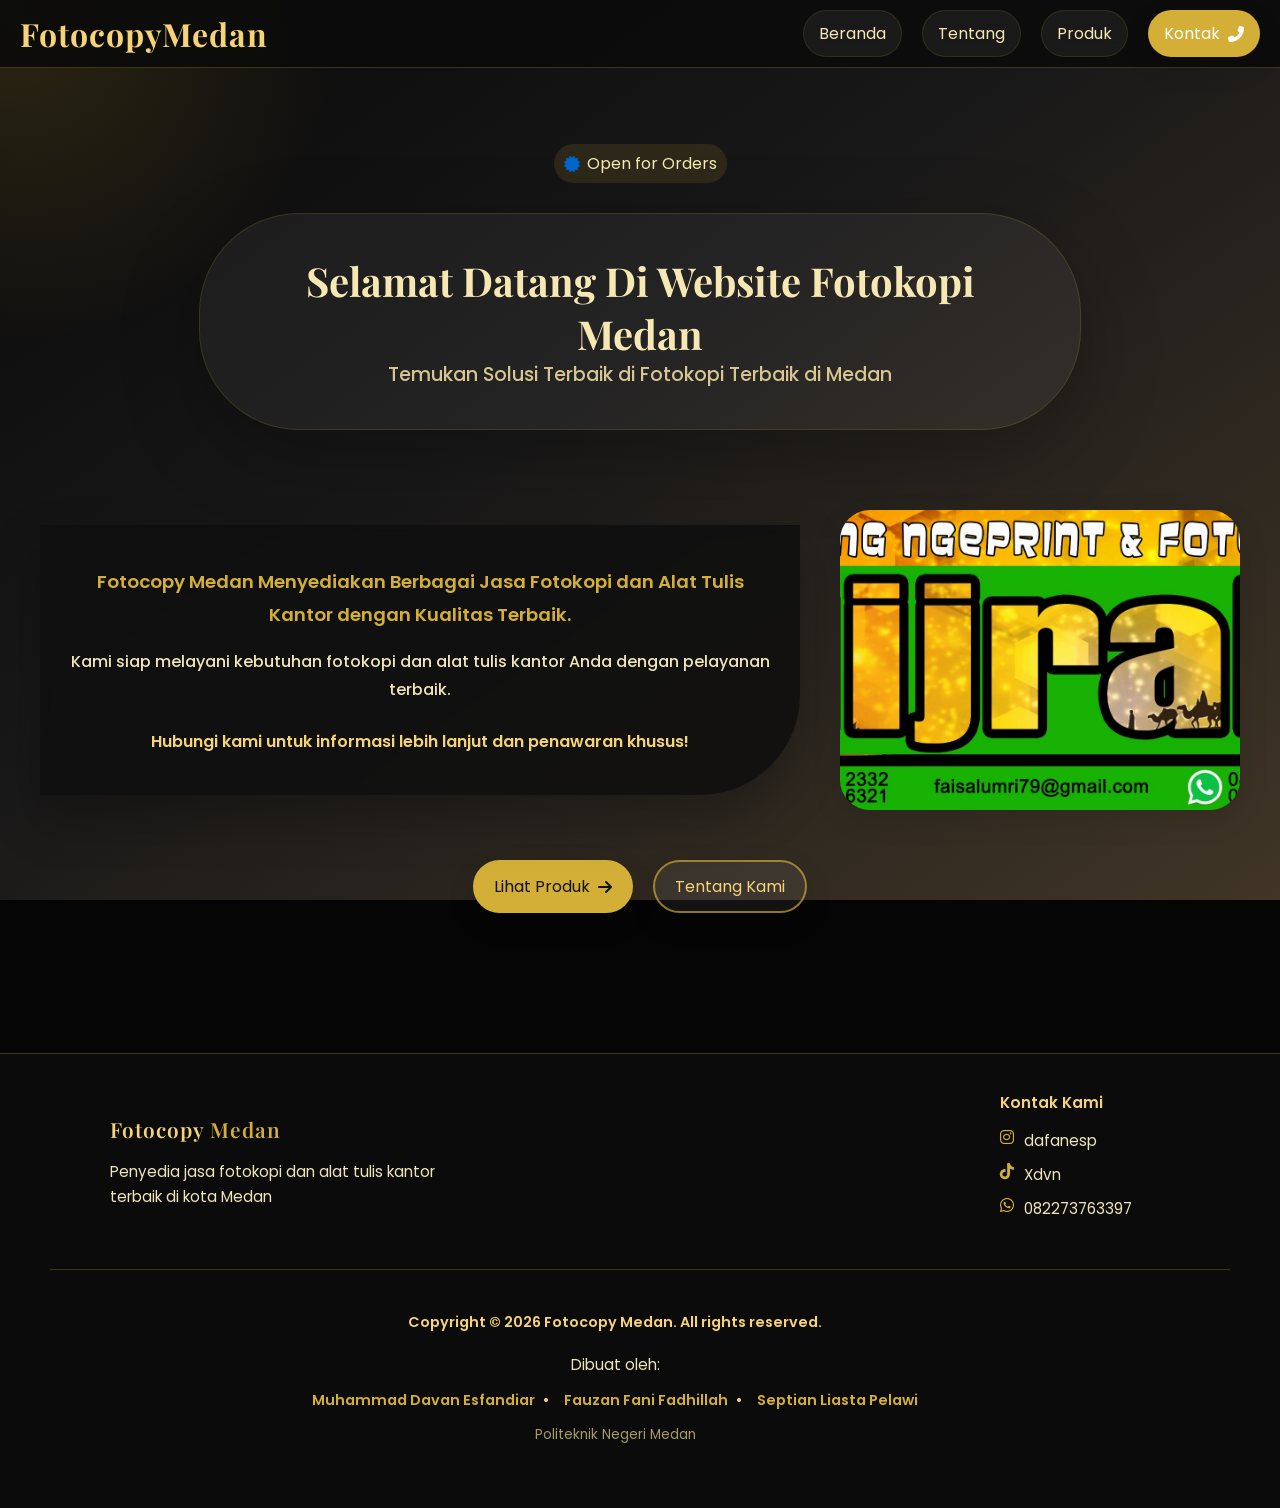
==== index.html @ 3dd09e7f "first commit" ====
<!DOCTYPE html>
<html lang="en">
<head>
    <meta charset="UTF-8">
    <meta name="viewport" content="width=device-width, initial-scale=1.0">
    <title>FotocopyMedan</title>
    <link rel="preconnect" href="https://fonts.googleapis.com">
    <link rel="preconnect" href="https://fonts.gstatic.com" crossorigin>
    <link href="https://fonts.googleapis.com/css2?family=Poppins:wght@600;700&family=Playfair+Display:wght@700&display=swap" rel="stylesheet">
    <link rel="stylesheet" href="https://cdnjs.cloudflare.com/ajax/libs/font-awesome/6.4.0/css/all.min.css"/>
    <link rel="stylesheet" href="style.css">
</head>
<body>
    <header>
        <a class="logo" href="#beranda">Fotocopy<span color="black">Medan</span></a>
        <div class="nav">  
            <a class="nav" href="#beranda" data-section="beranda">Beranda</a>
            <a class="nav" href="about.html" data-section="tentang">Tentang</a>
            <a class="nav" href="#produk" data-section="produk">Produk</a>
            <a class="kontak" href="#kontak" data-section="kontak">Kontak <i class="fa-solid fa-phone-flip"></i></a>
        </div>
        <div class="hamburger" onclick="toggleMenu()"><i class="fa-solid fa-bars"></i></div>
    </header>
            <section class="home" id="beranda"> 
                <div class="hero-tag">
                <p><i style="color:#0066cc; align-items: center; padding-right:7px;" class="fa-solid fa-certificate"></i> Open for Orders</p>
                </div>
                <div class="hero">
                    <span>Selamat Datang Di Website Fotokopi Medan</span>
                    <span>Temukan Solusi Terbaik di Fotokopi Terbaik di Medan</span>
                </div>
                <div class="info">
                    <div class="deskripsi">
                        <span>Fotocopy Medan Menyediakan Berbagai Jasa Fotokopi dan Alat Tulis Kantor dengan Kualitas Terbaik.</span>
                        <span>Kami siap melayani kebutuhan fotokopi dan alat tulis kantor Anda dengan pelayanan terbaik.</span>
                        <p>Hubungi kami untuk informasi lebih lanjut dan penawaran khusus!</p>
                    </div>
                    <img class="foto-profil" src="./profil.jpeg" alt="Foto Profil">
                </div>
                <div class="portal">
                    <a class="produk" href="#produk" data-section="produk">Lihat Produk<i class="fa-solid fa-arrow-right"></i></a>
                    <a class="tentang" href="about.html" data-section="tentang">Tentang Kami</a>
                </div>
            </section>
    <footer class="footer">
        <div class="footer-container">
            <div class="footer-left">
                <p class="logo">Fotocopy<span>Medan</span></p>
                <p class="footer-deskripsi">Penyedia jasa fotokopi dan alat tulis kantor terbaik di kota Medan</p>
            </div>
            <div class="footer-right">
                <p>Kontak Kami</p>
                <a href="https://www.instagram.com/dafanesp?igsh=MWNhOWI5ZTB6ZzFpeA==" target="_blank"><i class="fa-brands fa-instagram"></i>dafanesp</a><br>
                <a href="https://www.tiktok.com/@xdvn_20?_r=1&_t=ZS-9614tGWouvt" target="_blank"><i class="fa-brands fa-tiktok"></i>Xdvn</a><br>
                <a href="https://wa.me/6282273763397" target="_blank"><i class="fa-brands fa-whatsapp"></i>082273763397</a>
            </div>
        </div>
        <div class="footer-bottom">
            <p class="copyright">Copyright &copy; 2026 Fotocopy Medan. All rights reserved.</p>
            <p>Dibuat oleh:</p>
            <div class="footer-credits">
                <span>Muhammad Davan Esfandiar</span>
                <span>Fauzan Fani Fadhillah</span>
                <span>Septian Liasta Pelawi</span>
            </div>
            <p>Politeknik Negeri Medan</p>
        </div>
    </footer>
</body>
    <script>
    function toggleMenu() {
        document.getElementById("menu").classList.toggle("active");
    }
    </script>
</html>
---- style.css ----
html{
            scroll-behavior: smooth;
        }
        header{
            margin: 0px;
            padding: 10px 20px;
            background: rgba(12, 12, 12, 0.95);
            border-bottom: 1px solid rgba(212, 175, 55, 0.25);
            text-decoration: none;
            justify-content: space-between;
            display: flex;
            align-items: center;
            position: sticky;
            top: 0;
            z-index: 999;
            flex-wrap: wrap;
            gap:10px;
            width: 100%;
            max-width:1400px;
            box-sizing: border-box;
        }
        .logo{
            display: inline-block;
            color: #f6d377;
            text-decoration: none;
            font-size: 2rem;
            white-space: nowrap;
            font-family: 'Playfair Display', serif;
            font-weight: 700;
            letter-spacing: 1px;
        }
        .logo span{
            color: d4af37#;
        }
        .nav{
            display: flex;
            gap: 20px;
            align-items: center;    
        }
        @media (max-width: 768px) {
        .nav a {
                display: none;
                /* sembunyiin menu */
                flex-direction: column;
                position: absolute;
                top: 60px;
                right: 20px;
                background: #111;
                padding: 15px;
                border-radius: 10px;
            }
        
            .nav {
                display: none;
                /* muncul saat diklik */
            }
        
            .hamburger {
                display:block;
                /* tampil di HP */
            }
        }
        .nav a{
            background-color: rgba(255, 255, 255, 0.06);
            color: #f6e7b3;
            backdrop-filter: blur(10px);
            text-decoration: none;
            padding: 10px 15px;
            border: 1px solid rgba(212, 175, 55, 0.14);
            border-radius: 40px;
            display: flex;
        }
        .nav a:hover{
            opacity: 0.8;
            border-radius: 50px;
            background: rgba(212, 175, 55, 0.18);
            box-shadow: 0 10px 30px rgba(0, 0, 0, 0.1);
            transition: 0.5s;
        }
        .nav a.kontak {
            background: #d4af37;
            box-shadow: 0 10px 30px rgba(0, 0, 0, 0.1);
            border-radius: 50px;
            color:white;
            display: inline-flex;
            align-items: center;
            gap: 8px;
        }
        .nav a.kontak:hover {
            background: #e1c864;
            box-shadow: 2px 2px 10px #caca2d57;
            transition: 0.5s;
            transform: scale(1.03) translateY(-2px);
        }
        .hamburger {
            display: none;
            font-size: 24px;
            cursor: pointer;
        }
        body{
            margin: 0;
            padding: 0;
            background: no-repeat center center fixed;
            background-size: cover;
            background-color: #050505;
            background-image:
                radial-gradient(circle at top left, rgba(212, 175, 55, 0.18), transparent 22%),
                linear-gradient(145deg, #090909 0%, #1a1919 45%, #403526 100%);
            min-height: 100vh;
            font-family: 'Poppins', sans-serif;
        }
        .home{
            width: 100%;
            max-width: 1400px;
            margin: 0 auto;
            padding: 60px 40px;
            margin-top: -50px;
            min-height: calc(100vh - 80px);
            box-sizing: border-box;
        }
        .hero-tag {
            align-items: center;
            justify-content: center;
            text-align: center;
        }
        .hero-tag p{
            align-items: center;
            display:inline-flex;
            transform: translateY(50px);
            border-radius: 50px;
            padding: 7px 10px;
            background-color: rgba(212, 175, 55, 0.12);
            justify-content: center;
            text-align: center;
            margin-bottom: 20px;
            color: #f6e7b3;
        }
        .hero{
            padding: 40px;
            display: flex;
            flex-direction: column;
            align-items: center;
            justify-content: center;
            text-align: center; 
            background: rgba(12, 12, 12, 0.92);
            border-radius: 50px;
            box-shadow: 0 25px 80px rgba(0, 0, 0, 0.25);
            max-width: 800px;
            background-repeat: no-repeat;
            margin: 0 auto;
            width: 80%;
            margin-top: 60px;
            background: rgba(255, 255, 255, 0.05);
            border: 1px solid rgba(212, 175, 55, 0.16);
            border-radius: 100px;
        }
        .hero span:first-child{
            font-size: 2.5rem;
            font-weight: 700;
            color: #f6e7b3;
            font-family: 'Playfair Display', serif;
        }
        .hero span:last-child{
            font-size: 1.2rem;
            color: #d7c592;
            font-weight: 500;
        }
        .info{
            display: flex;
            align-items: center;
            justify-content: space-between;
            gap: 40px;
            margin-top: 80px;
            max-width: 1200px;
            margin-left: auto;
            margin-right: auto;
        }
        .deskripsi{
            flex: 1;
            margin-top: 0;
            margin-left: 0;
            margin-right: 0;
            padding: 40px 30px;
            color: #f1e7c8;
            max-width: 700px;
            background: rgba(15, 15, 15, 0.88);
            border-radius: 0 0 100px 0 / 0 0 100px 0;
            text-align: center;
            backdrop-filter: blur(5px);
            box-shadow: 0 24px 50px rgba(0, 0, 0, 0.25);
            display: flex;
            flex-direction: column;
            gap: 16px;
        }
        .deskripsi span{
            line-height: 1.8;
            font-size: 1rem;
            font-weight: 500;
            color: #f0e4b8;
        }
        .deskripsi span:first-child{
            font-size: 1.15rem;
            font-weight: 600;
            color: #d4af37;
        }
        .deskripsi p{
            margin: 0;
            font-size: 1rem;
            font-weight: 600;
            color: #f6d377;
            padding-top: 8px;
            line-height: 1.6;
        }
        .foto-profil{
            width: 400px;
            height: 300px;
            object-fit: cover;
            border-radius: 30px;
            box-shadow: 0 10px 30px rgba(0, 0, 0, 0.1);
            flex-shrink: 0;
        }
        .portal{
            display: flex;
            justify-content: center;
            gap: 20px;
            margin-top: 50px;
        }
        .portal a{
            display: inline-block;
            text-decoration: none;
            border-radius: 50px;
            color:#f6d377;
            background: rgba(255, 255, 255, 0.06);
            box-shadow: 0 10px 30px rgba(0, 0, 0, 0.1);
            padding: 12px 20px;
            border: 1px solid rgba(212, 175, 55, 0.18);
        }
        .portal a.tentang {
            border: 2px solid rgba(212, 175, 55, 0.65);
            display: inline-flex;
        }
        .portal a.tentang:hover{
            transition: 0.5s;
            box-shadow: 0  5px 15px rgba(212, 175, 55, 0.65);
            transform: scale(1.03) translateY(-2px);
        }
        .portal a.produk {
            background: #d4af37;
            display: inline-flex;
            align-items: center;
            color:#111;
            gap: 8px;
        }
        .portal a.produk:hover{
            background: #e1c864;
            box-shadow: 0  5px 15px #ffd75fc4;
            transition: 0.5s;
            transform: scale(1.03) translateY(-2px);
        }
        .about{
            margin: auto auto auto 20px;
            align-items: center;
            justify-content: center;    
            display:flex;
            flex-direction: column; 
        }
        .about-tittle{
            color: #c5ba58;
            padding: 30px;
            transform:translateY(20px);
            text-transform: uppercase;
            letter-spacing: 5px;
            font-family: 'Playfair Display', serif; 
            gap:5px;
            display: inline-flex;
            font-size: 1.25rem;
        }
        .about-deskripsi{
            max-width: 1200px;
            background: rgba(22, 21, 21, 0.76);
            border-radius: 50px;
            padding: 30px;
            color: #f1e7c8;
            text-align: center;
            box-shadow: 0 2px 35px #7a713eaf;
            margin-top: 20px;
        }
        .footer{
            margin-top: 80px;
            padding: 60px 50px;
            color: #f1e7c8;
            background: rgba(12, 12, 12, 0.95);
            border-top: 1px solid rgba(212, 175, 55, 0.25);
        }
        .footer-container{
            display: flex;
            align-items: center;
            gap: 40px;
            transform: translateX(60px);
            max-width: 1200px;
            margin: 0 auto;

        }
        .footer-left{
            max-width:350px;
            line-height:1.5;
        }
        .footer .logo{
            margin: 0;
            font-size: 1.3rem;
            font-weight: 600;
            color: #f6d377;
            margin-bottom: 15px;
            display: flex;
            align-items: center;
            gap: 5px;
        }
        .footer .logo span {
            color: #d4af37;
        }
        .footer-deskripsi{
            font-size: 0.95rem;
            color: #f0e4b8;
            line-height: 1.6;
            margin: 0;
        }
        .footer-right{
            margin-top: -70px;
            transform: translateY(25px)translateX(500px);
            font-size: 0.95rem;
        }   
        .footer-right p {
            color: #f6d377;
            font-weight: 600;
            margin-bottom: 12px;
            font-size: 0.95rem;
        }
        .footer-right a{
            text-decoration:none;
            gap: 10px;
            display: inline-flex;
            color: #f0e4b8;
            font-size: 0.95rem;
            margin-bottom: 8px;
        }
        .footer-right a:hover {
            color: #d4af37;
            transition: 0.3s ease;
        }
        .footer-right i {
            color: #d4af37;
            font-size: 1rem;
        }
        .footer-bottom{
            border-top: 1px solid rgba(212, 175, 55, 0.25);
            margin-top: 60px;
            padding-top: 40px;
            text-align: center;
            color: #d7c592;
            max-width: 1200px;
            margin-left: auto;
            margin-right: auto;
            padding-right: 50px;
        }
        
        .footer-bottom p {
            margin: 0;
            font-size: 0.95rem;
            line-height: 1.8;
            color: #f0e4b8;
        }
        
        .footer-bottom p:first-child {
            font-weight: 600;
            color: #f6d377;
            margin-bottom: 15px;
            font-size: 0.9rem;
        }
        
        .footer-credits {
            display: flex;
            flex-wrap: wrap;
            justify-content: center;
            gap: 0;
            margin: 12px 0;
            font-size: 0.9rem;
        }
        
        .footer-credits span {
            color: #d4af37;
            font-weight: 600;
            padding: 0 5px;
        }
        
        .footer-credits span:not(:last-child)::after {
            content: " • ";
            color: #f6d377;
            margin: 0 5px;
        }
        
        .footer-bottom p:last-child {
            font-size: 0.85rem;
            color: #a89968;
            margin-top: 12px;
        }
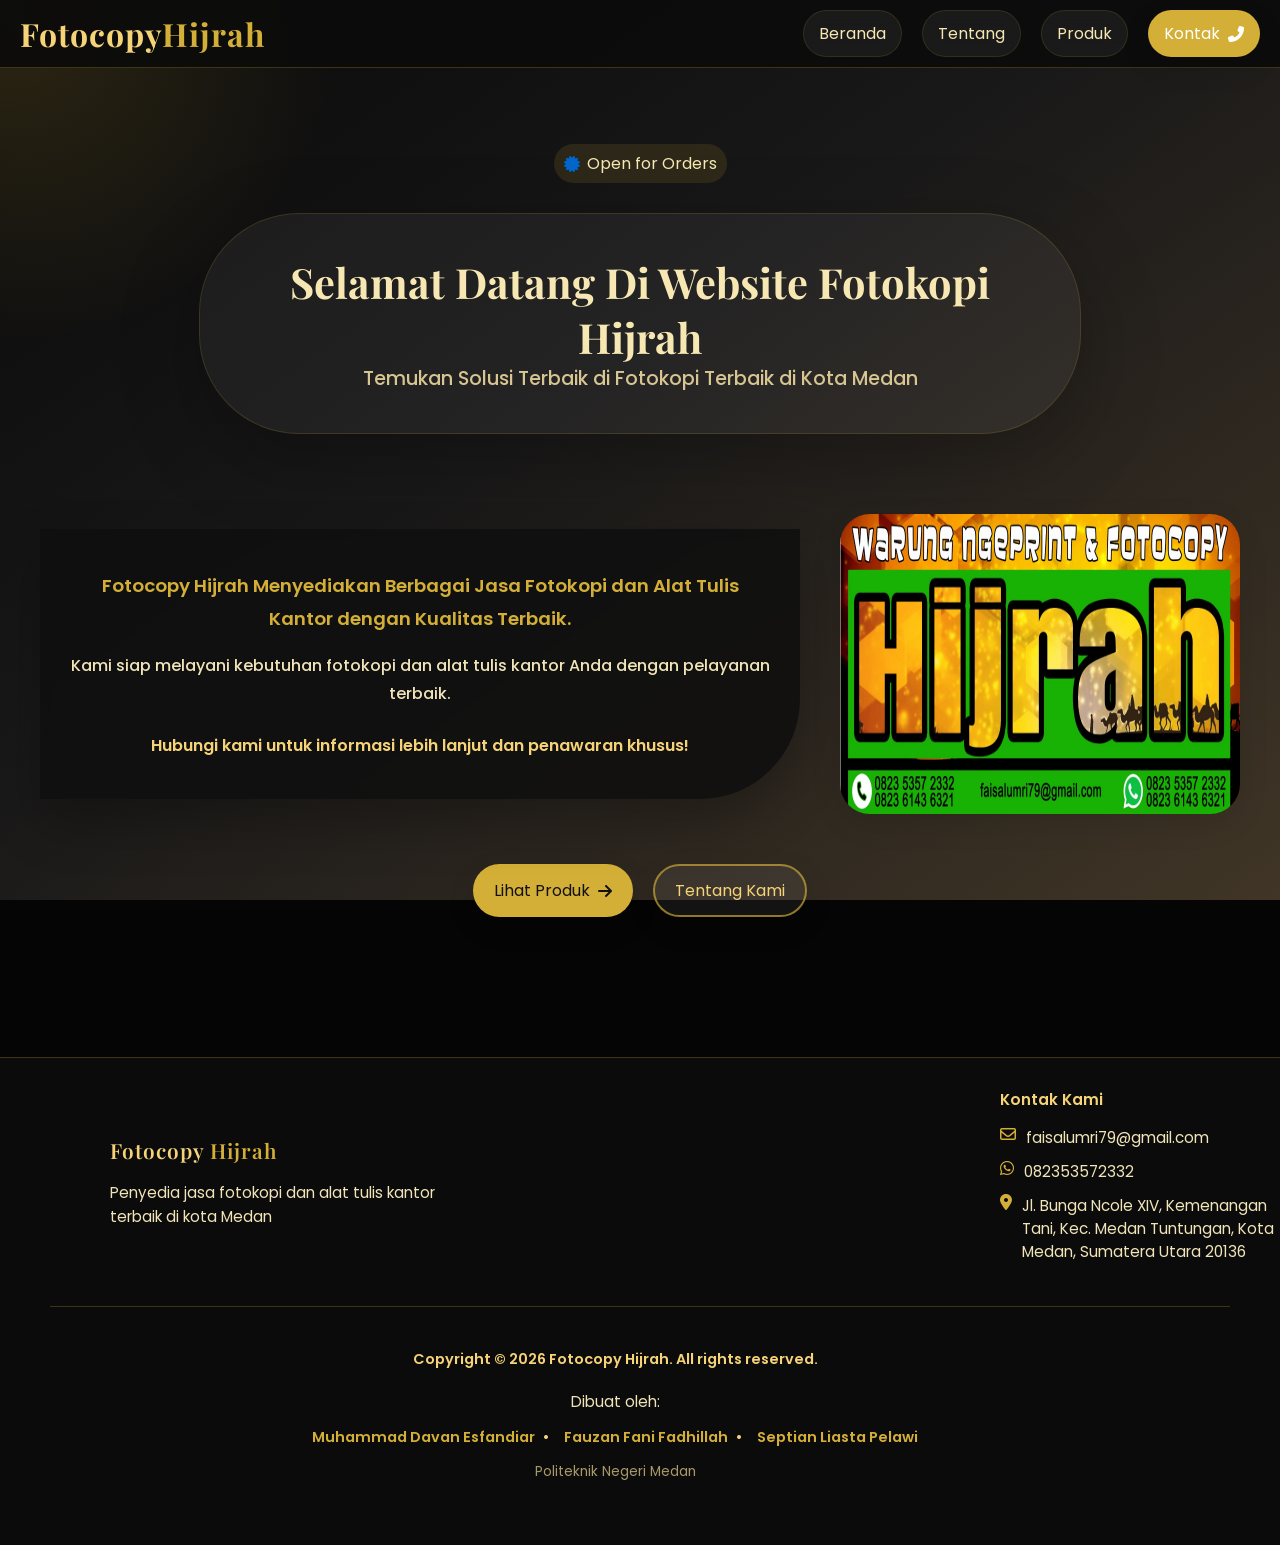
==== commit 98033168: "Menambahkan Halaman Produk" ====
--- a/index.html
+++ b/index.html
@@ -3,21 +3,21 @@
 <head>
     <meta charset="UTF-8">
     <meta name="viewport" content="width=device-width, initial-scale=1.0">
-    <title>FotocopyMedan</title>
+    <title>FotocopyHijrah</title>
     <link rel="preconnect" href="https://fonts.googleapis.com">
-    <link rel="preconnect" href="https://fonts.gstatic.com" crossorigin>
+    <link rel="preconnect" href="https://fonts.gstatic.com">
     <link href="https://fonts.googleapis.com/css2?family=Poppins:wght@600;700&family=Playfair+Display:wght@700&display=swap" rel="stylesheet">
     <link rel="stylesheet" href="https://cdnjs.cloudflare.com/ajax/libs/font-awesome/6.4.0/css/all.min.css"/>
     <link rel="stylesheet" href="style.css">
 </head>
 <body>
     <header>
-        <a class="logo" href="#beranda">Fotocopy<span color="black">Medan</span></a>
+        <a class="logo" href="#beranda">Fotocopy<span color="black">Hijrah</span></a>
         <div class="nav">  
-            <a class="nav" href="#beranda" data-section="beranda">Beranda</a>
+            <a class="nav" href="index.html" data-section="beranda">Beranda</a>
             <a class="nav" href="about.html" data-section="tentang">Tentang</a>
-            <a class="nav" href="#produk" data-section="produk">Produk</a>
-            <a class="kontak" href="#kontak" data-section="kontak">Kontak <i class="fa-solid fa-phone-flip"></i></a>
+            <a class="nav" href="produk.html" data-section="produk">Produk</a>
+            <a class="kontak" href="kontak.html" data-section="kontak">Kontak <i class="fa-solid fa-phone-flip"></i></a>
         </div>
         <div class="hamburger" onclick="toggleMenu()"><i class="fa-solid fa-bars"></i></div>
     </header>
@@ -26,12 +26,12 @@
                 <p><i style="color:#0066cc; align-items: center; padding-right:7px;" class="fa-solid fa-certificate"></i> Open for Orders</p>
                 </div>
                 <div class="hero">
-                    <span>Selamat Datang Di Website Fotokopi Medan</span>
-                    <span>Temukan Solusi Terbaik di Fotokopi Terbaik di Medan</span>
+                    <span>Selamat Datang Di Website Fotokopi Hijrah</span>
+                    <span>Temukan Solusi Terbaik di Fotokopi Terbaik di Kota Medan</span>
                 </div>
                 <div class="info">
                     <div class="deskripsi">
-                        <span>Fotocopy Medan Menyediakan Berbagai Jasa Fotokopi dan Alat Tulis Kantor dengan Kualitas Terbaik.</span>
+                        <span>Fotocopy Hijrah Menyediakan Berbagai Jasa Fotokopi dan Alat Tulis Kantor dengan Kualitas Terbaik.</span>
                         <span>Kami siap melayani kebutuhan fotokopi dan alat tulis kantor Anda dengan pelayanan terbaik.</span>
                         <p>Hubungi kami untuk informasi lebih lanjut dan penawaran khusus!</p>
                     </div>
@@ -45,18 +45,19 @@
     <footer class="footer">
         <div class="footer-container">
             <div class="footer-left">
-                <p class="logo">Fotocopy<span>Medan</span></p>
+                <p class="logo">Fotocopy<span>Hijrah</span></p>
                 <p class="footer-deskripsi">Penyedia jasa fotokopi dan alat tulis kantor terbaik di kota Medan</p>
             </div>
             <div class="footer-right">
                 <p>Kontak Kami</p>
-                <a href="https://www.instagram.com/dafanesp?igsh=MWNhOWI5ZTB6ZzFpeA==" target="_blank"><i class="fa-brands fa-instagram"></i>dafanesp</a><br>
-                <a href="https://www.tiktok.com/@xdvn_20?_r=1&_t=ZS-9614tGWouvt" target="_blank"><i class="fa-brands fa-tiktok"></i>Xdvn</a><br>
-                <a href="https://wa.me/6282273763397" target="_blank"><i class="fa-brands fa-whatsapp"></i>082273763397</a>
+                <a href="mailto:faisalumri79@gmail.com" target="_blank"><i class="fa-regular fa-envelope"></i>faisalumri79@gmail.com</a><br>
+                <a href="https://wa.me/082353572332" target="_blank"><i class="fa-brands fa-whatsapp"></i>082353572332</a><br>
+                <a href="https://maps.app.goo.gl/y3FU4MJerzSXBc4N8" target="_blank"><i class="fa-solid fa-location-dot"></i>
+                    Jl. Bunga Ncole XIV, Kemenangan<br>Tani, Kec. Medan Tuntungan, Kota<br>  Medan, Sumatera Utara 20136</a>
             </div>
         </div>
         <div class="footer-bottom">
-            <p class="copyright">Copyright &copy; 2026 Fotocopy Medan. All rights reserved.</p>
+            <p class="copyright">Copyright &copy; 2026 Fotocopy Hijrah. All rights reserved.</p>
             <p>Dibuat oleh:</p>
             <div class="footer-credits">
                 <span>Muhammad Davan Esfandiar</span>
--- a/style.css
+++ b/style.css
@@ -30,35 +30,12 @@
             letter-spacing: 1px;
         }
         .logo span{
-            color: d4af37#;
+            color: #d4af37;
         }
         .nav{
             display: flex;
             gap: 20px;
             align-items: center;    
-        }
-        @media (max-width: 768px) {
-        .nav a {
-                display: none;
-                /* sembunyiin menu */
-                flex-direction: column;
-                position: absolute;
-                top: 60px;
-                right: 20px;
-                background: #111;
-                padding: 15px;
-                border-radius: 10px;
-            }
-        
-            .nav {
-                display: none;
-                /* muncul saat diklik */
-            }
-        
-            .hamburger {
-                display:block;
-                /* tampil di HP */
-            }
         }
         .nav a{
             background-color: rgba(255, 255, 255, 0.06);
@@ -155,7 +132,7 @@
             border-radius: 100px;
         }
         .hero span:first-child{
-            font-size: 2.5rem;
+            font-size: 2.6rem;
             font-weight: 700;
             color: #f6e7b3;
             font-family: 'Playfair Display', serif;
@@ -166,7 +143,7 @@
             font-weight: 500;
         }
         .info{
-            display: flex;
+            display:flex;
             align-items: center;
             justify-content: space-between;
             gap: 40px;
@@ -218,6 +195,7 @@
             border-radius: 30px;
             box-shadow: 0 10px 30px rgba(0, 0, 0, 0.1);
             flex-shrink: 0;
+            object-fit: fill;
         }
         .portal{
             display: flex;
@@ -238,6 +216,7 @@
         .portal a.tentang {
             border: 2px solid rgba(212, 175, 55, 0.65);
             display: inline-flex;
+            align-items: center;
         }
         .portal a.tentang:hover{
             transition: 0.5s;
@@ -250,6 +229,7 @@
             align-items: center;
             color:#111;
             gap: 8px;
+            margin: 0;
         }
         .portal a.produk:hover{
             background: #e1c864;
@@ -298,8 +278,7 @@
             gap: 40px;
             transform: translateX(60px);
             max-width: 1200px;
-            margin: 0 auto;
-
+            margin: 0 auto; 
         }
         .footer-left{
             max-width:350px;
@@ -342,6 +321,8 @@
             color: #f0e4b8;
             font-size: 0.95rem;
             margin-bottom: 8px;
+            word-break:break-all;
+            overflow-wrap: break-word;
         }
         .footer-right a:hover {
             color: #d4af37;
@@ -402,4 +383,467 @@
             font-size: 0.85rem;
             color: #a89968;
             margin-top: 12px;
+        }
+
+        .produk{
+            margin: 0 auto;
+            padding: 20px 40px;
+            padding-bottom:20px;
+            max-width: 1400px;
+            box-sizing: border-box;
+        }
+
+        .produk-tittle{
+            display:flex;
+            gap: 10px;
+            color: #c5ba58; 
+            font-size: 1.5rem;
+            transform: translateY(10px);
+            justify-content: center;
+        }
+
+        .second-tittle{
+            display: flex;
+            gap:5px;
+            color:#f6e7b3;
+            font-size: 1.3rem;
+            padding-left:24px;
+            transform: translateY(10px);
+        }
+
+        .produk-container{
+            display: grid;
+            grid-template-columns: repeat(auto-fit,minmax(250px,max-content));
+            gap: 60px;
+            padding: 20px;
+            padding-bottom: 50px;
+        }
+
+        .card{
+            border-radius: 15px;
+            background: rgba(15, 15, 15, 0.88);
+            box-shadow: 0 4px 10px rgba(0, 0, 0, 0.1);
+            border: 1px solid rgba(212, 175, 55, 0.16);
+        }
+
+        .card img{
+            width:15.5rem;
+            display:block;
+            border-radius: 15px 15px 0 0;
+            border-color: rgba(212, 175, 55, 0.16);
+            background: white;
+            box-sizing: border-box;
+        }
+
+        .card-body{
+            padding: 18px 0 18px 18px;    
+        }
+
+        .card-body p{
+            color: #f6e7b3;
+            margin: 5px 0;
+        }
+
+        .card-body p:first-child{
+            font-weight: 600;
+            color: #d4af37;
+        }
+
+        .form-box{
+            flex: none;
+            height: 50%;
+            width: 50%;
+            background: #c9a325;
+            margin: 0px;
+            border: #725515 solid 2px;
+            padding: 10px;
+            border-radius: 10px;
+            box-shadow: 0 5px 5px rgba(212, 175, 55, 0.25);
+}
+        .form-box input,
+        .form-box textarea {
+            width: 95%;
+            padding: 10px;
+            margin-bottom: 10px;
+            border-radius: 8px;
+            border: 1px solid #c9a325;
+        }
+
+        .form-box button {
+            background: #ffcc00;
+            border: none;
+            padding: 10px;
+            width: 100%;
+            border-radius: 8px;
+            font-weight: bold;
+            cursor: pointer;
+        }
+
+        .map iframe {
+            width: 150%;
+            height: 448px;
+            border-radius: 10px;
+            border: none;
+        }
+
+        .flex-container {
+            display: flex;
+            width: 100%;
+            height: 50%;
+            gap: 20px;
+            flex-wrap: wrap;
+            justify-content: space-between;
+        }
+
+        .kontak-deskripsi {
+            width: auto;
+            background: rgba(40, 39, 35, 0.88);
+            border-radius: 20px;
+            padding: 30px;
+            color: #f1e7c8;
+            text-align: center;
+            box-shadow: 0 2px 35px #656252af;
+            justify-content: left;
+        }
+
+        .contact-info {
+            background: linear-gradient(to right, #1f1f1f, #2b2b2b);
+            padding: 20px;
+            border-radius: 10px;
+            text-align: center;
+            width: auto;
+        }
+
+        .contact-info h2 {
+            font-size: 48px;
+            color: #f5e6c8;
+            margin-bottom: 35px;
+        }
+
+        .contact-list {
+            display: flex;
+            flex-direction: column;
+            gap: 20px;
+            align-items: center;
+        }
+
+        .contact-item {
+            width: 100%;
+            max-width: 500px;
+            background: rgba(255, 215, 0, 0.08);
+            border: 1px solid rgba(255, 215, 0, 0.2);
+            padding: 18px 25px;
+            border-radius: 15px;
+            display: flex;
+            align-items: center;
+            gap: 15px;
+            text-decoration: none;
+            color: #f5e6c8;
+            font-size: 24px;
+            font-weight: 500;
+            transition: 0.3s ease;
+        }
+
+        .contact-item:hover {
+            transform: translateY(-3px);
+            background: rgba(255, 215, 0, 0.15);
+        }
+
+        .contact-item i {
+            font-size: 28px;
+            color: #d4af37;
+        }
+
+        .kontak-wrapper {
+            display: flex;
+            justify-content: space-between;
+            align-items: flex-start;
+            gap: 30px;
+        }
+
+        .alamat {
+            display: flex;
+            align-items: center;
+        }
+
+        .alamat span {
+            text-align: left;
+            width: 100%;
+        }
+
+        /* Responsivitas HP - Max 480px */
+        @media (max-width: 480px) {
+            header {
+                padding: 12px 15px;
+                flex-direction: column;
+                align-items: flex-start;
+            }
+
+            .logo {
+                font-size: 1.5rem;
+            }
+
+            .nav {
+                width: 100%;
+                flex-wrap: wrap;
+                gap: 10px;
+            }
+
+            .nav a {
+                padding: 8px 12px !important;
+                font-size: 0.85rem !important;
+                border-radius: 35px !important;
+            }
+
+            .nav a.kontak {
+                width: 100%;
+                justify-content: center;
+            }
+
+            .hamburger {
+                display: block !important;
+                position: absolute;
+                right: 15px;
+                top: 15px;
+            }
+
+            .home {
+                padding: 30px 16px;
+                margin-top: -30px;
+            }
+
+            .hero-tag p {
+                transform: translateY(30px);
+                font-size: 0.85rem;
+                padding: 6px 12px;
+            }
+
+            .hero {
+                width: 90%;
+                padding: 25px;
+                padding-right: 20px;
+                transform: translateX(-5px);    
+                margin-top: 50px;
+                border-radius: 30px;
+            }
+
+            .hero span:first-child {
+                font-size: 1.5rem;
+            }
+
+            .hero span:last-child {
+                font-size: 0.9rem;
+            }
+
+            .info {
+                flex-direction: column;
+                gap: 25px;
+                margin-top: 50px;
+            }
+
+            .deskripsi {
+                padding: 20px;
+                border-radius: 20px;
+                font-size: 0.9rem;
+            }
+
+            .deskripsi span {
+                font-size: 0.9rem;
+            }
+
+            .deskripsi span:first-child {
+                font-size: 1rem;
+            }
+
+            .deskripsi p {
+                font-size: 0.85rem;
+            }
+
+            .foto-profil {
+                width: 100%;
+                max-width: 280px;
+                height: auto;
+                border-radius: 20px;
+            }
+
+            .portal {
+                flex-direction: column;
+                gap: 12px;
+                margin-top: 35px;
+            }
+
+            .portal a {
+                width: 100%;
+                padding: 12px 5px;
+                font-size: 0.9rem;
+                transform: translateX(-5px);
+                justify-content: center;
+            }
+
+            .footer {
+                padding: 30px 16px;
+                margin-top: 50px;
+            }
+
+            .footer-container {
+                flex-direction: column;
+                gap: 25px;
+                transform: none;
+                padding: 0;
+            }
+
+            .footer-left {
+                max-width: 100%;
+            }
+
+            .footer .logo {
+                font-size: 1.2rem;
+                margin-bottom: 10px;
+            }
+
+            .footer-deskripsi {
+                font-size: 0.85rem;
+            }
+
+            .footer-right {
+                transform: none;
+                margin-top: 0;
+                font-size: 0.85rem;
+                width: 100%;
+            }
+
+            .footer-right p {
+                font-size: 0.85rem;
+            }
+
+            .footer-right a {
+                font-size: 0.85rem;
+                margin-bottom: 8px;
+            }
+
+            .footer-bottom {
+                padding-top: 25px;
+                padding-right: 0;
+                margin-left: auto;
+                margin-right: auto;
+            }
+
+            .footer-bottom p {
+                font-size: 0.8rem;
+            }
+
+            .footer-bottom p:first-child {
+                font-size: 0.8rem;
+            }
+
+            .footer-bottom p:last-child {
+                font-size: 0.75rem;
+            }
+
+            .footer-credits {
+                font-size: 0.8rem;
+                gap: 0;
+            }
+
+            .footer-credits span {
+                padding: 0 3px;
+            }
+
+            .footer-credits span:not(:last-child)::after {
+                margin: 0 3px;
+            }
+
+            .about {
+                margin: auto 16px;
+                padding: 20px;
+            }
+
+            .about-tittle {
+                font-size: 1rem;
+                padding: 20px;
+                letter-spacing: 2px;
+            }
+
+            .produk-container{
+                grid-template-columns: 1fr;
+                gap: 15px;
+            }
+        }
+
+        /* Responsivitas Tablet - 481px - 768px */
+        @media (max-width: 768px) and (min-width: 481px) {
+            header {
+                padding: 12px 18px;
+            }
+
+            .logo {
+                font-size: 1.8rem;
+            }
+
+            .home {
+                padding: 40px 24px;
+            }
+
+            .hero {
+                width: 85%;
+                padding: 30px;
+                border-radius: 35px;
+            }
+
+            .hero span:first-child {
+                font-size: 1.8rem;
+            }
+
+            .info {
+                flex-direction: column;
+                gap: 30px;
+            }
+
+            .deskripsi {
+                padding: 25px;
+                border-radius: 25px;
+            }
+
+            .foto-profil {
+                width: 100%;
+                max-width: 320px;
+                height: auto;
+            }
+
+            .portal a {
+                padding: 12px 20px;
+                font-size: 0.95rem;
+            }
+
+            .footer {
+                padding: 40px 24px;
+            }
+
+            .footer-container {
+                flex-direction: column;
+                gap: 30px;
+                transform: none;
+                padding: 0;
+            }
+
+            .footer-left {
+                max-width: 100%;
+            }
+
+            .footer-right {
+                transform: none;
+                margin-top: 0;
+                font-size: 0.9rem;
+                width: 100%;
+            }
+
+            .footer-bottom {
+                padding-top: 30px;
+                padding-right: 0;
+            }
+
+            .produk-container{
+                grid-template-columns: repeat(2, 1fr);
+                gap: 18px;
+            }
         }
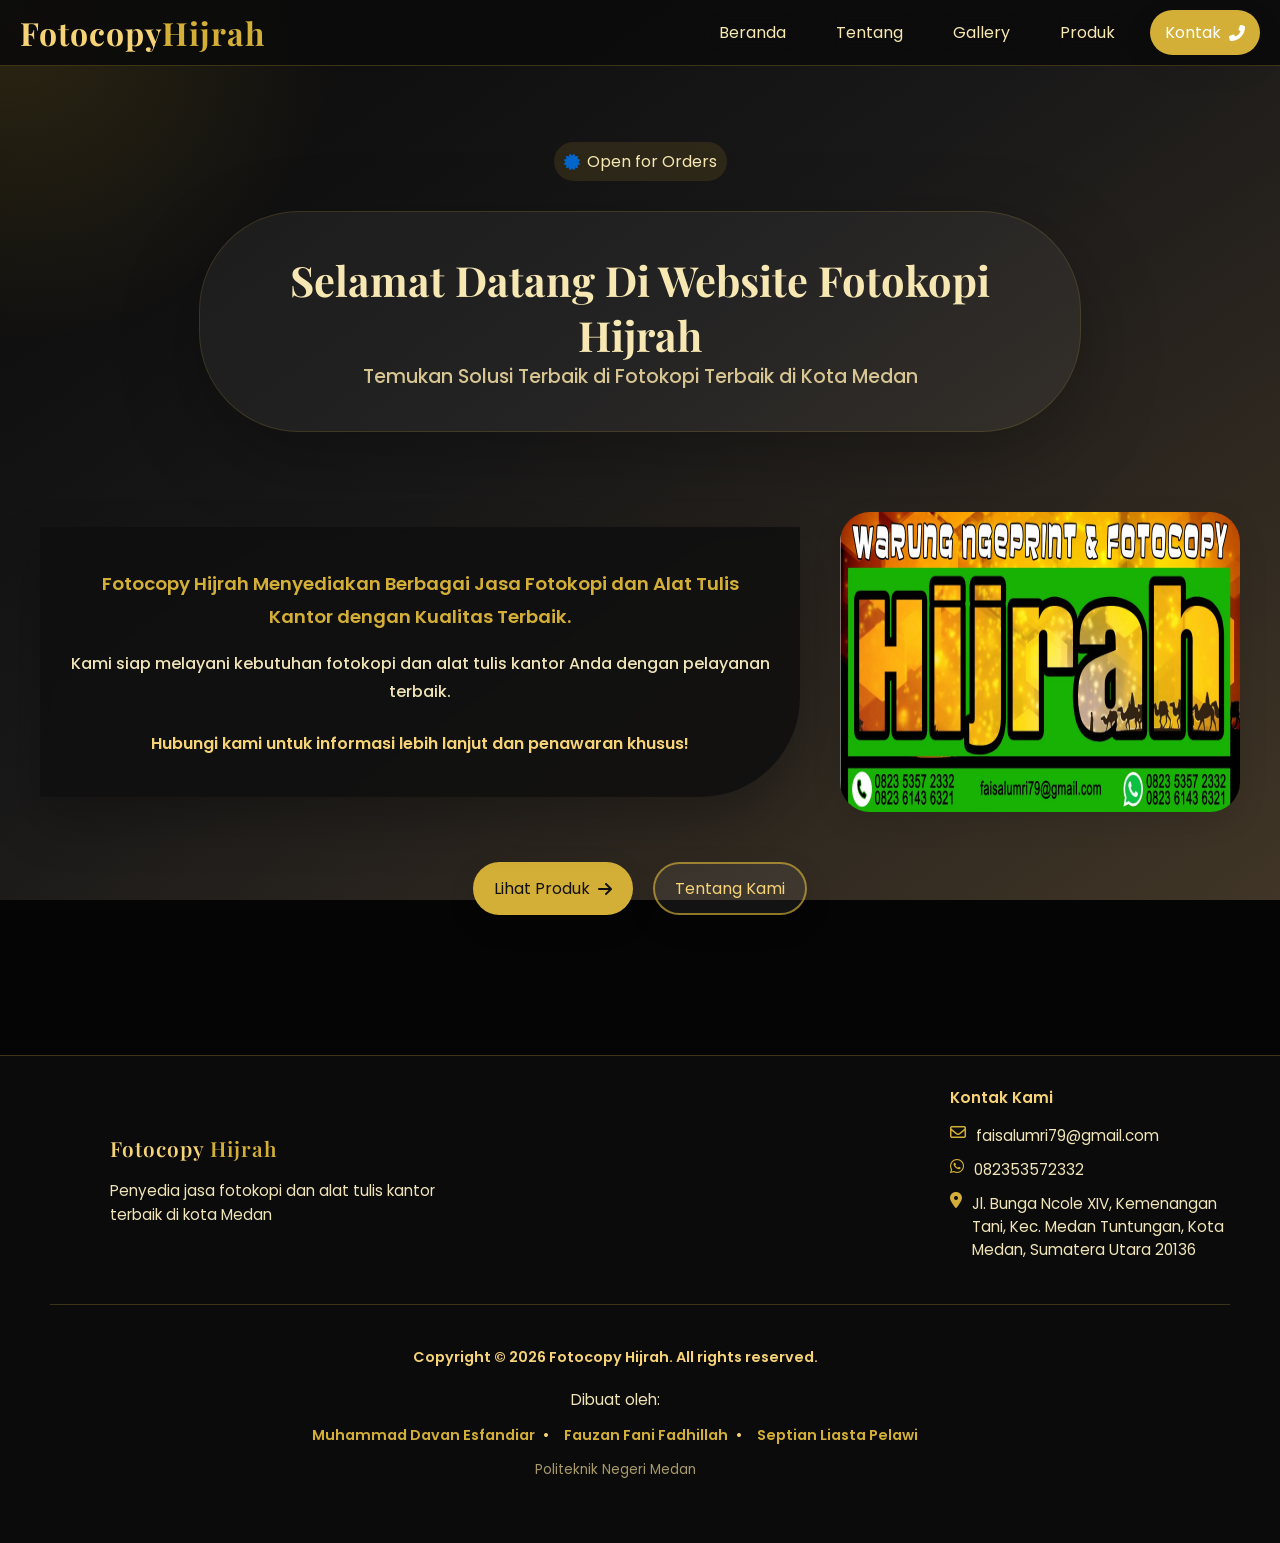
==== commit 9594f66a: "Menambahkan halaman gallery" ====
--- a/index.html
+++ b/index.html
@@ -13,13 +13,14 @@
 <body>
     <header>
         <a class="logo" href="#beranda">Fotocopy<span color="black">Hijrah</span></a>
-        <div class="nav">  
-            <a class="nav" href="index.html" data-section="beranda">Beranda</a>
-            <a class="nav" href="about.html" data-section="tentang">Tentang</a>
-            <a class="nav" href="produk.html" data-section="produk">Produk</a>
-            <a class="kontak" href="kontak.html" data-section="kontak">Kontak <i class="fa-solid fa-phone-flip"></i></a>
+        <div class="hamburger" id="hamburger"><i class="fa-solid fa-bars"></i></div>
+        <div class="nav" id="nav">
+            <a class="nav-link" href="index.html" data-section="beranda">Beranda</a>
+            <a class="nav-link" href="about.html" data-section="tentang">Tentang</a>
+            <a class="nav-link" href="gallery.html" data-section="galeri">Gallery</a>
+            <a class="nav-link" href="produk.html" data-section="produk">Produk</a>
+            <a class="nav-link kontak" href="kontak.html" data-section="kontak">Kontak <i class="fa-solid fa-phone-flip"></i></a>
         </div>
-        <div class="hamburger" onclick="toggleMenu()"><i class="fa-solid fa-bars"></i></div>
     </header>
             <section class="home" id="beranda"> 
                 <div class="hero-tag">
@@ -38,7 +39,7 @@
                     <img class="foto-profil" src="./profil.jpeg" alt="Foto Profil">
                 </div>
                 <div class="portal">
-                    <a class="produk" href="#produk" data-section="produk">Lihat Produk<i class="fa-solid fa-arrow-right"></i></a>
+                    <a class="produk" href="produk.html" data-section="produk">Lihat Produk<i class="fa-solid fa-arrow-right"></i></a>
                     <a class="tentang" href="about.html" data-section="tentang">Tentang Kami</a>
                 </div>
             </section>
@@ -67,10 +68,6 @@
             <p>Politeknik Negeri Medan</p>
         </div>
     </footer>
+    <script src="script.js"></script>
 </body>
-    <script>
-    function toggleMenu() {
-        document.getElementById("menu").classList.toggle("active");
-    }
-    </script>
 </html>
--- a/style.css
+++ b/style.css
@@ -38,21 +38,17 @@
             align-items: center;    
         }
         .nav a{
-            background-color: rgba(255, 255, 255, 0.06);
             color: #f6e7b3;
             backdrop-filter: blur(10px);
             text-decoration: none;
             padding: 10px 15px;
-            border: 1px solid rgba(212, 175, 55, 0.14);
             border-radius: 40px;
             display: flex;
         }
         .nav a:hover{
-            opacity: 0.8;
+            color: #ffc507;
             border-radius: 50px;
-            background: rgba(212, 175, 55, 0.18);
-            box-shadow: 0 10px 30px rgba(0, 0, 0, 0.1);
-            transition: 0.5s;
+            transition: 0.1s;
         }
         .nav a.kontak {
             background: #d4af37;
@@ -69,9 +65,10 @@
             transition: 0.5s;
             transform: scale(1.03) translateY(-2px);
         }
-        .hamburger {
+        .hamburger{
             display: none;
-            font-size: 24px;
+            font-size: 30px;
+            color: white;
             cursor: pointer;
         }
         body{
@@ -247,13 +244,14 @@
         .about-tittle{
             color: #c5ba58;
             padding: 30px;
+            padding-bottom: 10px;
             transform:translateY(20px);
             text-transform: uppercase;
             letter-spacing: 5px;
             font-family: 'Playfair Display', serif; 
             gap:5px;
             display: inline-flex;
-            font-size: 1.25rem;
+            font-size: 2rem;
         }
         .about-deskripsi{
             max-width: 1200px;
@@ -305,7 +303,7 @@
         }
         .footer-right{
             margin-top: -70px;
-            transform: translateY(25px)translateX(500px);
+            transform: translateY(25px)translateX(450px);
             font-size: 0.95rem;
         }   
         .footer-right p {
@@ -321,8 +319,7 @@
             color: #f0e4b8;
             font-size: 0.95rem;
             margin-bottom: 8px;
-            word-break:break-all;
-            overflow-wrap: break-word;
+
         }
         .footer-right a:hover {
             color: #d4af37;
@@ -398,8 +395,15 @@
             gap: 10px;
             color: #c5ba58; 
             font-size: 1.5rem;
-            transform: translateY(10px);
+            font-size:50px;
+            font-family: 'Playfair Display', serif;
+            border-bottom: 1px solid rgba(212, 175, 55, 0.25);
             justify-content: center;
+            margin-left: auto;
+            margin-right: auto;
+            width: 85%;
+            padding-top:30px;
+            padding-bottom: 0px; 
         }
 
         .second-tittle{
@@ -408,14 +412,16 @@
             color:#f6e7b3;
             font-size: 1.3rem;
             padding-left:24px;
-            transform: translateY(10px);
+            padding-top: 20px;
+            transform: translateY(10px) translateX(25px);
         }
 
         .produk-container{
             display: grid;
             grid-template-columns: repeat(auto-fit,minmax(250px,max-content));
             gap: 60px;
-            padding: 20px;
+            padding-left: 50px;
+            padding-top:20px;
             padding-bottom: 50px;
         }
 
@@ -448,13 +454,82 @@
             font-weight: 600;
             color: #d4af37;
         }
+        
+        .kontak-container{
+            display: flex;
+            margin:90px;
+            padding: 60px ;
+            height: 300px;
+            border: #a89968 solid 1px;
+            border-radius: 30px;
+            background: rgba(15, 15, 15, 0.88);
+            box-shadow: 0 2px 35px #7a713eaf;
+        }
+
+        .deskripsi-kontak{
+            color:#f6e7b3;
+        }
+
+        .jenis-kontak{
+            display:flex;
+            flex-direction: column;
+            transform: translateY(15px);
+            gap: 8px;
+        }
+
+        .kontak-link{
+            display: flex;
+            text-decoration: none;
+            align-items: center;
+            margin: 10px 0 0 40px;
+            padding: 10px;
+            transform:translateX(30px) translateY(-20px);
+            border: 1px solid rgba(255, 255, 255, 0.459);
+            border-radius: 10px;
+            gap:20px;
+            height: 65px;
+            width: 390px;
+        }
+
+        .kontak-link:hover{
+            background: rgba(255, 255, 255, 0.06);
+            box-shadow: 1px 1px 10px #ffd75fc4;
+            transition: 0.5s;
+            transform: translateX(30px) translateY(-25px);
+        }
+        .nama-kontak{
+            display:flex;
+            flex-direction: column;
+            margin-left: 5px;
+            color: #f6e7b3;
+            font-size: 1rem;
+            transform: translateX(-20px);
+        }
+
+        .nama-kontak span:first-child{
+            font-weight: 600;
+            color: #ffffff79;
+        }
+
+        .kontak-logo{
+            color: #d4af37;
+            font-size: 2rem;
+            border-radius: 5px;
+            margin: 10px;
+            border:#57554a solid 1px;
+            height: 50px;
+            width: 50px;
+            display: flex;
+            align-items: center;
+            justify-content: center;
+        }
 
         .form-box{
             flex: none;
             height: 50%;
-            width: 50%;
-            background: #c9a325;
-            margin: 0px;
+            width: 85%;
+            background: hsl(46, 69%, 47%);
+            margin: 90px;
             border: #725515 solid 2px;
             padding: 10px;
             border-radius: 10px;
@@ -463,7 +538,8 @@
         .form-box input,
         .form-box textarea {
             width: 95%;
-            padding: 10px;
+            transform:translateX(8px);
+            padding: 20px;
             margin-bottom: 10px;
             border-radius: 8px;
             border: 1px solid #c9a325;
@@ -479,96 +555,30 @@
             cursor: pointer;
         }
 
-        .map iframe {
-            width: 150%;
-            height: 448px;
-            border-radius: 10px;
-            border: none;
-        }
-
-        .flex-container {
-            display: flex;
-            width: 100%;
-            height: 50%;
-            gap: 20px;
+        .font {
+            color: #c5ba58;
+            padding: 30px;
+            transform:translateY(20px);
+            text-transform: uppercase;
+            letter-spacing: 5px;
+            font-family: 'Playfair Display', serif; 
+            text-align: center;
+            font-size: 50px;
+        }
+        .container {
+            display: flex;
             flex-wrap: wrap;
-            justify-content: space-between;
-        }
-
-        .kontak-deskripsi {
-            width: auto;
-            background: rgba(40, 39, 35, 0.88);
-            border-radius: 20px;
+            justify-content: center;
+            gap: 50px;
             padding: 30px;
-            color: #f1e7c8;
-            text-align: center;
-            box-shadow: 0 2px 35px #656252af;
-            justify-content: left;
-        }
-
-        .contact-info {
-            background: linear-gradient(to right, #1f1f1f, #2b2b2b);
-            padding: 20px;
-            border-radius: 10px;
-            text-align: center;
-            width: auto;
-        }
-
-        .contact-info h2 {
-            font-size: 48px;
-            color: #f5e6c8;
-            margin-bottom: 35px;
-        }
-
-        .contact-list {
-            display: flex;
-            flex-direction: column;
-            gap: 20px;
-            align-items: center;
-        }
-
-        .contact-item {
-            width: 100%;
-            max-width: 500px;
-            background: rgba(255, 215, 0, 0.08);
-            border: 1px solid rgba(255, 215, 0, 0.2);
-            padding: 18px 25px;
-            border-radius: 15px;
-            display: flex;
-            align-items: center;
-            gap: 15px;
-            text-decoration: none;
-            color: #f5e6c8;
-            font-size: 24px;
-            font-weight: 500;
-            transition: 0.3s ease;
-        }
-
-        .contact-item:hover {
-            transform: translateY(-3px);
-            background: rgba(255, 215, 0, 0.15);
-        }
-
-        .contact-item i {
-            font-size: 28px;
-            color: #d4af37;
-        }
-
-        .kontak-wrapper {
-            display: flex;
-            justify-content: space-between;
-            align-items: flex-start;
-            gap: 30px;
-        }
-
-        .alamat {
-            display: flex;
-            align-items: center;
-        }
-
-        .alamat span {
-            text-align: left;
-            width: 100%;
+            margin: 3%;  
+        }
+        .gallery {
+            width: 25%;
+            height: 25%;
+            object-fit: cover;
+            border-radius: 50px;
+            box-shadow: 0 4px 8px rgba(2, 4, 2, 5);
         }
 
         /* Responsivitas HP - Max 480px */
@@ -587,16 +597,24 @@
                 width: 100%;
                 flex-wrap: wrap;
                 gap: 10px;
+                display:none;
+            }
+
+            .nav.active {
+                display: flex;
+                flex-direction: column;
             }
 
             .nav a {
                 padding: 8px 12px !important;
                 font-size: 0.85rem !important;
                 border-radius: 35px !important;
+                width:400px;
+                justify-content: center;
             }
 
             .nav a.kontak {
-                width: 100%;
+                width: 400px;
                 justify-content: center;
             }
 
@@ -764,9 +782,97 @@
                 letter-spacing: 2px;
             }
 
+            .produk{
+                padding: 20px 16px;
+            }
+
+            .produk-tittle{
+                flex-direction: column;
+                gap: 8px;
+                align-items:center;
+            }
+
+            .second-tittle{
+                justify-content: center;
+                padding-left: 0;
+            }
+
             .produk-container{
-                grid-template-columns: 1fr;
-                gap: 15px;
+                grid-template-columns: repeat(3, minmax(120px, 1fr));
+                gap: 12px;
+                padding: 0;
+            }
+
+            .card{
+                width: 100%;
+                min-width: 0;
+            }
+
+            .card img{
+                width: 100%;
+                max-width: 100%;
+                border-radius: 20px 20px 0 0;
+            }
+
+            .footer-container {
+                flex-direction: column;
+                align-items: stretch;
+            }
+
+            .footer-right {
+                width: 100%;
+            }
+
+            .footer-right a {
+                display: block;
+                word-break: break-word;
+            }
+
+            .footer-bottom {
+                text-align: center;
+                padding-right: 0;
+            }
+
+            .kontak-container {
+                margin: 15px 10px;
+                padding: 20px 15px;
+                height: auto;
+                border-radius: 15px;
+                gap: 10px;
+            }
+
+            .deskripsi-kontak h1 {
+                font-size: 1rem;
+                line-height: 1.2;
+            }
+
+            .deskripsi-kontak p {
+                font-size: 0.8rem;
+                line-height: 1.3;
+            }
+
+            .jenis-kontak {
+                display: flex;
+                flex-direction: column;
+                gap: 10px;
+                width: 100%;
+            }
+
+            .kontak-link {
+                width: 100%;
+                max-width: none;
+                height: auto;
+                padding: 10px;
+                gap: 10px;
+                flex-direction: row;
+                justify-content: flex-start;
+                text-align: left;
+            }
+
+            .nama-kontak {
+                margin-left: 0;
+                transform: none;
+                text-align: left;
             }
         }
 
@@ -842,8 +948,70 @@
                 padding-right: 0;
             }
 
+            .produk{
+                padding: 25px 24px;
+            }
+
+            .produk-tittle{
+                justify-content: center;
+            }
+
+            .second-tittle{
+                justify-content: center;
+                padding-left: 0;
+            }
+
             .produk-container{
-                grid-template-columns: repeat(2, 1fr);
-                gap: 18px;
+                grid-template-columns: repeat(3, minmax(140px, 1fr));
+                gap: 16px;
+            }
+
+            .card img{
+                width: 100%;
+                max-width: 100%;
+            }
+
+            .footer-right a {
+                display: block;
+            }
+
+            .kontak-container {
+                margin: 25px 20px;
+                padding: 25px 20px;
+                height: auto;
+                border-radius: 20px;
+                gap: 15px;
+            }
+
+            .deskripsi-kontak h1 {
+                font-size: 1.3rem;
+            }
+
+            .deskripsi-kontak p {
+                font-size: 0.85rem;
+            }
+
+            .jenis-kontak {
+                display: flex;
+                flex-direction: column;
+                gap: 12px;
+                width: 100%;
+            }
+
+            .kontak-link {
+                width: 100%;
+                max-width: none;
+                height: auto;
+                padding: 12px;
+                gap: 12px;
+                flex-direction: row;
+                justify-content: flex-start;
+                text-align: left;
+            }
+
+            .nama-kontak {
+                margin-left: 0;
+                transform: none;
+                text-align: left;
             }
         }
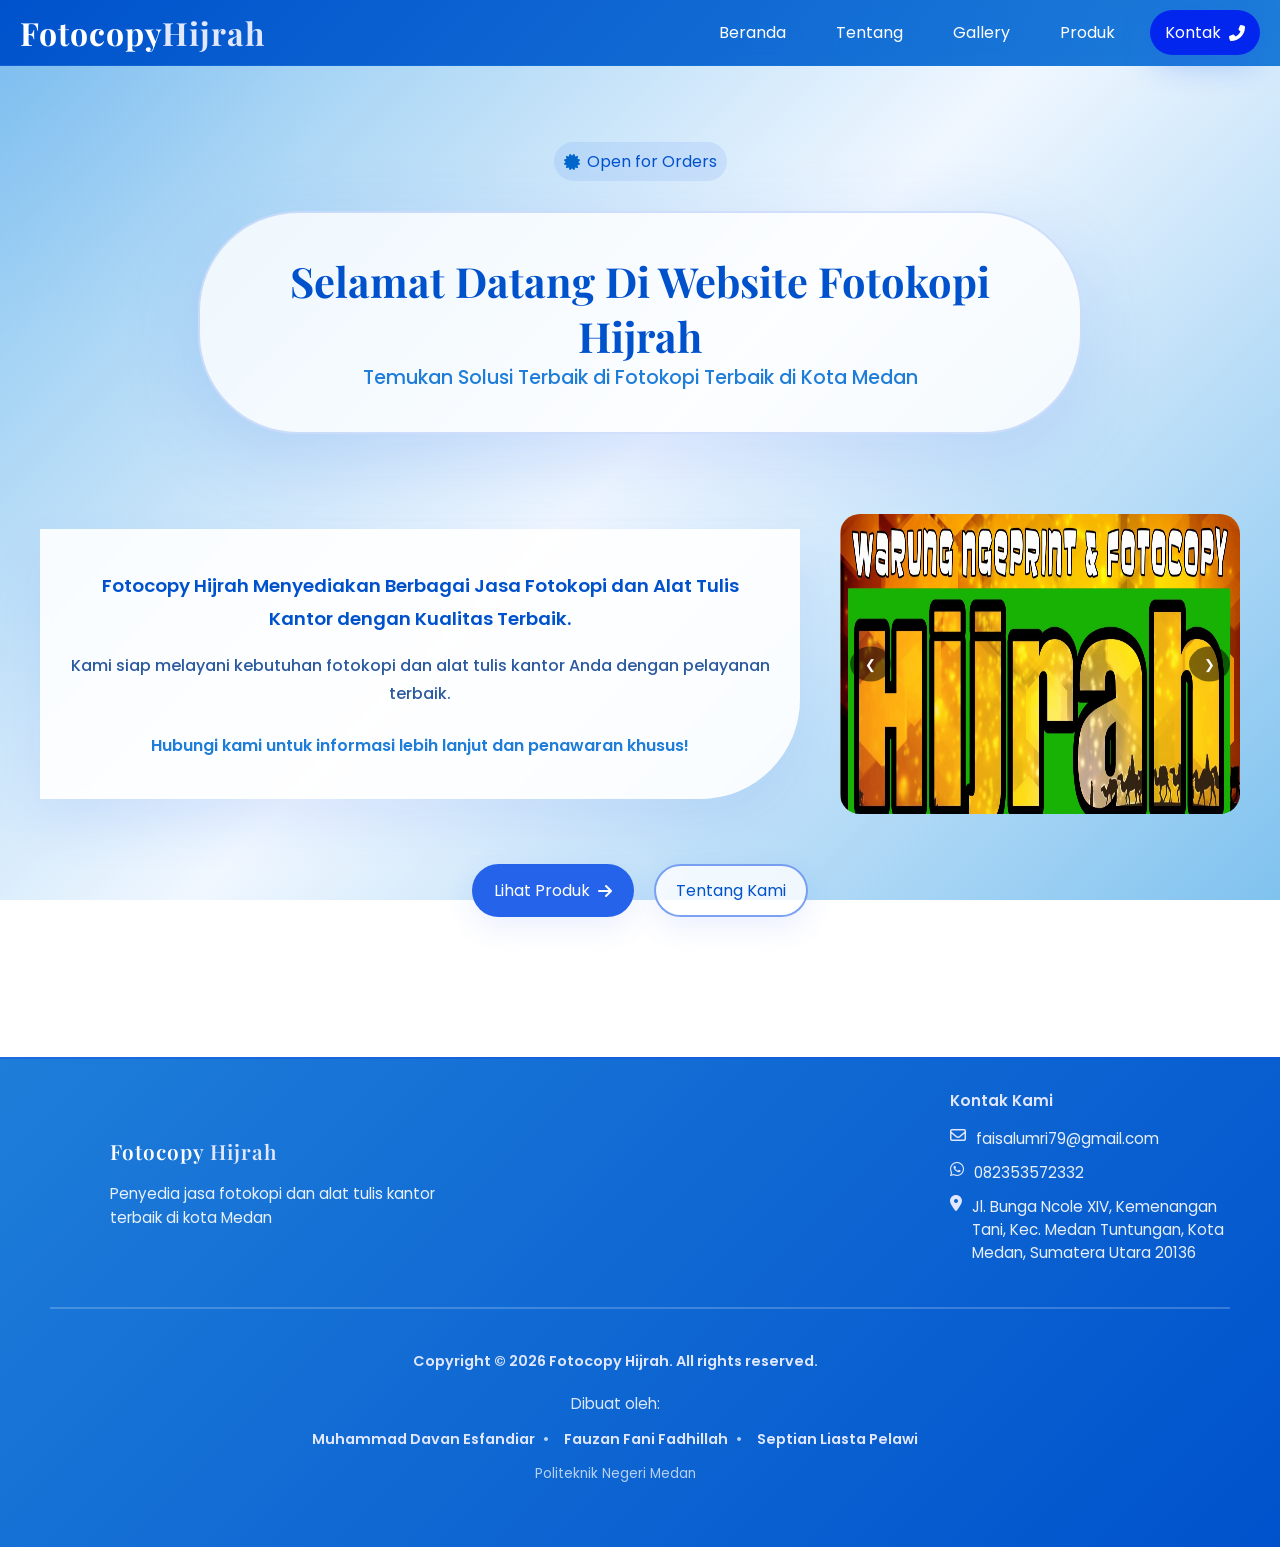
==== commit e5845411: "Menambahkan pop up pada produk dan menambahkan fitur sliders di halaman utama" ====
--- a/index.html
+++ b/index.html
@@ -36,7 +36,15 @@
                         <span>Kami siap melayani kebutuhan fotokopi dan alat tulis kantor Anda dengan pelayanan terbaik.</span>
                         <p>Hubungi kami untuk informasi lebih lanjut dan penawaran khusus!</p>
                     </div>
-                    <img class="foto-profil" src="./profil.jpeg" alt="Foto Profil">
+                    <div class="slider">
+                        <div class="slides" id="slides">
+                            <img src="profil.jpeg">
+                            <img src="WhatsApp Image 2026-05-16 at 12.12.54.jpeg">
+                            <img src="WhatsApp Image 2026-05-16 at 12.14.42.jpeg">
+                        </div>
+                        <button class="prev" onclick="prevSlide()">❮</button>
+                        <button class="next" onclick="nextSlide()">❯</button>
+                    </div>
                 </div>
                 <div class="portal">
                     <a class="produk" href="produk.html" data-section="produk">Lihat Produk<i class="fa-solid fa-arrow-right"></i></a>
--- a/style.css
+++ b/style.css
@@ -4,8 +4,8 @@
         header{
             margin: 0px;
             padding: 10px 20px;
-            background: rgba(12, 12, 12, 0.95);
-            border-bottom: 1px solid rgba(212, 175, 55, 0.25);
+            background: linear-gradient(135deg, #0052cc 0%, #1e7dd9 100%);
+            border-bottom: 1px solid rgba(30, 125, 217, 0.4);
             text-decoration: none;
             justify-content: space-between;
             display: flex;
@@ -21,7 +21,7 @@
         }
         .logo{
             display: inline-block;
-            color: #f6d377;
+            color: #ffffff;
             text-decoration: none;
             font-size: 2rem;
             white-space: nowrap;
@@ -30,7 +30,7 @@
             letter-spacing: 1px;
         }
         .logo span{
-            color: #d4af37;
+            color: #e0e7ff;
         }
         .nav{
             display: flex;
@@ -38,21 +38,33 @@
             align-items: center;    
         }
         .nav a{
-            color: #f6e7b3;
+            color: #ffffff;
             backdrop-filter: blur(10px);
             text-decoration: none;
             padding: 10px 15px;
-            border-radius: 40px;
-            display: flex;
+            display: flex;
+        }
+        .nav a:not(.kontak)::after{
+            content: "";
+            position: absolute;
+            width: 100%;
+            height: 2px;
+            background: #e0e7ff;
+            left: 0%;
+            bottom: -10px;
+            transform: scaleX(0);
+            transition: 0.3s;
+        }
+        .nav a:not(.kontak):hover::after{
+            transform: scaleX(1);
         }
         .nav a:hover{
-            color: #ffc507;
-            border-radius: 50px;
+            color: #e0e7ff;
             transition: 0.1s;
         }
         .nav a.kontak {
-            background: #d4af37;
-            box-shadow: 0 10px 30px rgba(0, 0, 0, 0.1);
+            background: #0326ee;
+            box-shadow: 0 10px 30px rgba(37, 99, 235, 0.3);
             border-radius: 50px;
             color:white;
             display: inline-flex;
@@ -60,8 +72,8 @@
             gap: 8px;
         }
         .nav a.kontak:hover {
-            background: #e1c864;
-            box-shadow: 2px 2px 10px #caca2d57;
+            background: #1e40af;
+            box-shadow: 2px 2px 10px #3b82f657;
             transition: 0.5s;
             transform: scale(1.03) translateY(-2px);
         }
@@ -76,10 +88,10 @@
             padding: 0;
             background: no-repeat center center fixed;
             background-size: cover;
-            background-color: #050505;
+            background-color: #ffffff;
             background-image:
-                radial-gradient(circle at top left, rgba(212, 175, 55, 0.18), transparent 22%),
-                linear-gradient(145deg, #090909 0%, #1a1919 45%, #403526 100%);
+                radial-gradient(circle at top left, rgba(37, 99, 235, 0.08), transparent 22%),
+                linear-gradient(135deg, #77beeef1 0%, #f0f7ff 50%, #77beeeef 100%);
             min-height: 100vh;
             font-family: 'Poppins', sans-serif;
         }
@@ -103,11 +115,11 @@
             transform: translateY(50px);
             border-radius: 50px;
             padding: 7px 10px;
-            background-color: rgba(212, 175, 55, 0.12);
+            background-color: rgba(37, 99, 235, 0.1);
             justify-content: center;
             text-align: center;
             margin-bottom: 20px;
-            color: #f6e7b3;
+            color: #0052cc;
         }
         .hero{
             padding: 40px;
@@ -116,27 +128,27 @@
             align-items: center;
             justify-content: center;
             text-align: center; 
-            background: rgba(12, 12, 12, 0.92);
+            background: rgba(255, 255, 255, 0.7);
             border-radius: 50px;
-            box-shadow: 0 25px 80px rgba(0, 0, 0, 0.25);
+            box-shadow: 0 25px 80px rgba(37, 99, 235, 0.15);
             max-width: 800px;
             background-repeat: no-repeat;
             margin: 0 auto;
             width: 80%;
             margin-top: 60px;
-            background: rgba(255, 255, 255, 0.05);
-            border: 1px solid rgba(212, 175, 55, 0.16);
+            background: rgba(255, 255, 255, 0.8);
+            border: 2px solid rgba(37, 99, 235, 0.2);
             border-radius: 100px;
         }
         .hero span:first-child{
             font-size: 2.6rem;
             font-weight: 700;
-            color: #f6e7b3;
+            color: #0052cc;
             font-family: 'Playfair Display', serif;
         }
         .hero span:last-child{
             font-size: 1.2rem;
-            color: #d7c592;
+            color: #1e7dd9;
             font-weight: 500;
         }
         .info{
@@ -155,13 +167,13 @@
             margin-left: 0;
             margin-right: 0;
             padding: 40px 30px;
-            color: #f1e7c8;
+            color: #2c5aa0;
             max-width: 700px;
-            background: rgba(15, 15, 15, 0.88);
+            background: rgba(255, 255, 255, 0.9);
             border-radius: 0 0 100px 0 / 0 0 100px 0;
             text-align: center;
             backdrop-filter: blur(5px);
-            box-shadow: 0 24px 50px rgba(0, 0, 0, 0.25);
+            box-shadow: 0 24px 50px rgba(37, 99, 235, 0.1);
             display: flex;
             flex-direction: column;
             gap: 16px;
@@ -170,29 +182,57 @@
             line-height: 1.8;
             font-size: 1rem;
             font-weight: 500;
-            color: #f0e4b8;
+            color: #2c5aa0;
         }
         .deskripsi span:first-child{
             font-size: 1.15rem;
             font-weight: 600;
-            color: #d4af37;
+            color: #0052cc;
         }
         .deskripsi p{
             margin: 0;
             font-size: 1rem;
             font-weight: 600;
-            color: #f6d377;
+            color: #1e7dd9;
             padding-top: 8px;
             line-height: 1.6;
         }
-        .foto-profil{
+        .slider{
             width: 400px;
             height: 300px;
-            object-fit: cover;
-            border-radius: 30px;
-            box-shadow: 0 10px 30px rgba(0, 0, 0, 0.1);
-            flex-shrink: 0;
+            overflow: hidden;
+            position: relative;
+            margin: auto;
             object-fit: fill;
+            border-radius: 20px;
+        }
+        .slides{
+            display: flex;
+            transition: transform 0.5s ease-in-out;
+        }
+        .slides img{
+            width: 400px;
+            height: 400px;
+            object-fit: fill;
+            
+        }
+        .prev,
+        .next{
+            position: absolute;
+            top: 50%;
+            transform: translateY(-50%);
+            background: rgba(0,0,0,0.5);
+            color: white;
+            border: none;
+            padding: 10px 15px;
+            cursor: pointer;
+            border-radius: 50%;
+        }
+        .prev{
+            left: 10px;
+        }
+        .next{
+            right: 10px;
         }
         .portal{
             display: flex;
@@ -204,33 +244,33 @@
             display: inline-block;
             text-decoration: none;
             border-radius: 50px;
-            color:#f6d377;
-            background: rgba(255, 255, 255, 0.06);
-            box-shadow: 0 10px 30px rgba(0, 0, 0, 0.1);
+            color: #0052cc;
+            background: rgba(255, 255, 255, 0.8);
+            box-shadow: 0 10px 30px rgba(37, 99, 235, 0.1);
             padding: 12px 20px;
-            border: 1px solid rgba(212, 175, 55, 0.18);
+            border: 2px solid rgba(37, 99, 235, 0.3);
         }
         .portal a.tentang {
-            border: 2px solid rgba(212, 175, 55, 0.65);
+            border: 2px solid rgba(37, 99, 235, 0.6);
             display: inline-flex;
             align-items: center;
         }
         .portal a.tentang:hover{
             transition: 0.5s;
-            box-shadow: 0  5px 15px rgba(212, 175, 55, 0.65);
+            box-shadow: 0 5px 15px rgba(37, 99, 235, 0.4);
             transform: scale(1.03) translateY(-2px);
         }
         .portal a.produk {
-            background: #d4af37;
+            background: #2563eb;
             display: inline-flex;
             align-items: center;
-            color:#111;
+            color: #ffffff;
             gap: 8px;
             margin: 0;
         }
         .portal a.produk:hover{
-            background: #e1c864;
-            box-shadow: 0  5px 15px #ffd75fc4;
+            background: #1e40af;
+            box-shadow: 0  5px 15px rgba(37, 99, 235, 0.5);
             transition: 0.5s;
             transform: scale(1.03) translateY(-2px);
         }
@@ -242,7 +282,7 @@
             flex-direction: column; 
         }
         .about-tittle{
-            color: #c5ba58;
+            color: #0052cc;
             padding: 30px;
             padding-bottom: 10px;
             transform:translateY(20px);
@@ -255,20 +295,20 @@
         }
         .about-deskripsi{
             max-width: 1200px;
-            background: rgba(22, 21, 21, 0.76);
+            background: rgba(255, 255, 255, 0.9);
             border-radius: 50px;
             padding: 30px;
-            color: #f1e7c8;
+            color: #2c5aa0;
             text-align: center;
-            box-shadow: 0 2px 35px #7a713eaf;
+            box-shadow: 0 2px 35px rgba(37, 99, 235, 0.1);
             margin-top: 20px;
         }
         .footer{
             margin-top: 80px;
             padding: 60px 50px;
-            color: #f1e7c8;
-            background: rgba(12, 12, 12, 0.95);
-            border-top: 1px solid rgba(212, 175, 55, 0.25);
+            color: #ffffff;
+            background: linear-gradient(135deg, #1e7dd9 0%, #0052cc 100%);
+            border-top: 2px solid rgba(37, 99, 235, 0.4);
         }
         .footer-container{
             display: flex;
@@ -286,18 +326,18 @@
             margin: 0;
             font-size: 1.3rem;
             font-weight: 600;
-            color: #f6d377;
+            color: #ffffff;
             margin-bottom: 15px;
             display: flex;
             align-items: center;
             gap: 5px;
         }
         .footer .logo span {
-            color: #d4af37;
+            color: #e0e7ff;
         }
         .footer-deskripsi{
             font-size: 0.95rem;
-            color: #f0e4b8;
+            color: rgba(255, 255, 255, 0.9);
             line-height: 1.6;
             margin: 0;
         }
@@ -307,7 +347,7 @@
             font-size: 0.95rem;
         }   
         .footer-right p {
-            color: #f6d377;
+            color: #e0e7ff;
             font-weight: 600;
             margin-bottom: 12px;
             font-size: 0.95rem;
@@ -316,25 +356,26 @@
             text-decoration:none;
             gap: 10px;
             display: inline-flex;
-            color: #f0e4b8;
+            color: rgba(255, 255, 255, 0.9);
             font-size: 0.95rem;
             margin-bottom: 8px;
-
+            position: relative;
         }
         .footer-right a:hover {
-            color: #d4af37;
+            color: #e0e7ff;
+            text-decoration: underline;
             transition: 0.3s ease;
         }
         .footer-right i {
-            color: #d4af37;
+            color: #e0e7ff;
             font-size: 1rem;
         }
         .footer-bottom{
-            border-top: 1px solid rgba(212, 175, 55, 0.25);
+            border-top: 2px solid rgba(255, 255, 255, 0.2);
             margin-top: 60px;
             padding-top: 40px;
             text-align: center;
-            color: #d7c592;
+            color: rgba(255, 255, 255, 0.8);
             max-width: 1200px;
             margin-left: auto;
             margin-right: auto;
@@ -345,12 +386,12 @@
             margin: 0;
             font-size: 0.95rem;
             line-height: 1.8;
-            color: #f0e4b8;
+            color: rgba(255, 255, 255, 0.85);
         }
         
         .footer-bottom p:first-child {
             font-weight: 600;
-            color: #f6d377;
+            color: #e0e7ff;
             margin-bottom: 15px;
             font-size: 0.9rem;
         }
@@ -365,20 +406,20 @@
         }
         
         .footer-credits span {
-            color: #d4af37;
+            color: #e0e7ff;
             font-weight: 600;
             padding: 0 5px;
         }
         
         .footer-credits span:not(:last-child)::after {
             content: " • ";
-            color: #f6d377;
+            color: rgba(255, 255, 255, 0.7);
             margin: 0 5px;
         }
         
         .footer-bottom p:last-child {
             font-size: 0.85rem;
-            color: #a89968;
+            color: rgba(255, 255, 255, 0.7);
             margin-top: 12px;
         }
 
@@ -393,11 +434,11 @@
         .produk-tittle{
             display:flex;
             gap: 10px;
-            color: #c5ba58; 
+            color: #0052cc; 
             font-size: 1.5rem;
             font-size:50px;
             font-family: 'Playfair Display', serif;
-            border-bottom: 1px solid rgba(212, 175, 55, 0.25);
+            border-bottom: 2px solid rgba(37, 99, 235, 0.3);
             justify-content: center;
             margin-left: auto;
             margin-right: auto;
@@ -409,7 +450,7 @@
         .second-tittle{
             display: flex;
             gap:5px;
-            color:#f6e7b3;
+            color: #2c5aa0;
             font-size: 1.3rem;
             padding-left:24px;
             padding-top: 20px;
@@ -427,17 +468,23 @@
 
         .card{
             border-radius: 15px;
-            background: rgba(15, 15, 15, 0.88);
-            box-shadow: 0 4px 10px rgba(0, 0, 0, 0.1);
-            border: 1px solid rgba(212, 175, 55, 0.16);
-        }
+            background: rgba(255, 255, 255, 0.95);
+            box-shadow: 0 4px 10px rgba(37, 99, 235, 0.1);
+            border: 1px solid rgba(37, 99, 235, 0.2);
+        }
+
+        .card:hover{
+            transform: translateY(-5px);
+            transition: 0.5s;
+        }
+
 
         .card img{
             width:15.5rem;
             display:block;
             border-radius: 15px 15px 0 0;
-            border-color: rgba(212, 175, 55, 0.16);
-            background: white;
+            border-color: rgba(37, 99, 235, 0.2);
+            background: #f8f9ff;
             box-sizing: border-box;
         }
 
@@ -446,28 +493,125 @@
         }
 
         .card-body p{
-            color: #f6e7b3;
+            color: #2c5aa0;
             margin: 5px 0;
         }
 
         .card-body p:first-child{
             font-weight: 600;
-            color: #d4af37;
+            color: #0052cc;
         }
         
+        .openproduk{
+            position: fixed;
+            inset: 0;
+            background: rgba(0,0,0,0.4);
+            backdrop-filter: blur(6px);
+            display: flex;
+            justify-content: center;
+            align-items: center;
+            opacity: 0;
+            visibility: hidden;
+            transition: 0.3s;
+            z-index: 999;
+        }
+
+        .openproduk.active{
+            opacity: 1;
+            visibility: visible;
+        }
+
+        .produk-detail{
+            width: fit-content;
+            background: rgb(255, 254, 254);
+            padding: 30px;
+            border-radius: 20px;
+            border-bottom: 8px solid rgb(37, 85, 189);
+            animation: muncul 0.3s ease;
+            color: #2c5aa0;
+        }
+
+        .produk-detail h2{
+            margin: 15px 0;
+            color: #0052cc;
+            transform: translateY(10px);
+        }
+        
+        .produk-detail p{
+            margin: 10px 0;
+        }
+
+        .produk-detail a{
+            display: inline-block;
+            margin-top: 10px;
+            font-size: 0.93rem;
+            padding: 10px 20px;
+            height:fit-content;
+            width: 200px;
+            justify-content: center;
+            align-items: center;
+            text-align: center;
+            background: #2563eb;
+            color: white;
+            text-decoration: none;
+            border-radius: 8px;
+            font-weight: 600;
+            transform: translateX(13px);
+        }
+
+        .produk-detail a:hover{
+            background: #1e40af;
+            transition: 0.5s ease;
+            box-shadow: 0 5px 15px rgba(37, 99, 235, 0.4);
+            transform: scale(1.03) translateX(13px);
+        }
+
+        .produk-detail img{
+            width: 15.5rem;
+            border-radius: 10px;
+            justify-content: center;
+            
+        }
+
+        .openproduk.active.produk-detail{
+            transform: scale(1);
+        }
+
+        .openproduk.hide{
+            opacity: 0;
+            visibility: hidden;
+        }
+
+        .close-btn{
+            float: right;
+            font-size: 25px;
+            cursor: pointer;
+        }
+
+        @keyframes muncul{
+            from{
+                transform: scale(0.7);
+                opacity: 0;
+            }
+            to{
+                transform: scale(1);
+                opacity: 1;
+            }
+        }
+
         .kontak-container{
             display: flex;
             margin:90px;
             padding: 60px ;
             height: 300px;
-            border: #a89968 solid 1px;
+            border: rgba(37, 99, 235, 0.3) solid 2px;
             border-radius: 30px;
-            background: rgba(15, 15, 15, 0.88);
-            box-shadow: 0 2px 35px #7a713eaf;
+            background: rgba(255, 255, 255, 0.95);
+            box-shadow: 0 2px 35px rgba(37, 99, 235, 0.1);
         }
 
         .deskripsi-kontak{
-            color:#f6e7b3;
+            color: #2c5aa0;
         }
 
         .jenis-kontak{
@@ -484,7 +628,7 @@
             margin: 10px 0 0 40px;
             padding: 10px;
             transform:translateX(30px) translateY(-20px);
-            border: 1px solid rgba(255, 255, 255, 0.459);
+            border: 1px solid rgba(37, 99, 235, 0.2);
             border-radius: 10px;
             gap:20px;
             height: 65px;
@@ -492,8 +636,8 @@
         }
 
         .kontak-link:hover{
-            background: rgba(255, 255, 255, 0.06);
-            box-shadow: 1px 1px 10px #ffd75fc4;
+            background: rgba(37, 99, 235, 0.05);
+            box-shadow: 1px 1px 10px rgba(37, 99, 235, 0.3);
             transition: 0.5s;
             transform: translateX(30px) translateY(-25px);
         }
@@ -501,22 +645,22 @@
             display:flex;
             flex-direction: column;
             margin-left: 5px;
-            color: #f6e7b3;
+            color: #2c5aa0;
             font-size: 1rem;
             transform: translateX(-20px);
         }
 
         .nama-kontak span:first-child{
             font-weight: 600;
-            color: #ffffff79;
+            color: #1a3a52;
         }
 
         .kontak-logo{
-            color: #d4af37;
+            color: #2563eb;
             font-size: 2rem;
             border-radius: 5px;
             margin: 10px;
-            border:#57554a solid 1px;
+            border: rgba(37, 99, 235, 0.3) solid 1px;
             height: 50px;
             width: 50px;
             display: flex;
@@ -526,14 +670,17 @@
 
         .form-box{
             flex: none;
-            height: 50%;
+            height: 100%;
             width: 85%;
-            background: hsl(46, 69%, 47%);
+            background: rgba(255, 255, 255, 0.95);
             margin: 90px;
-            border: #725515 solid 2px;
+            color: #2c5aa0;
+            border: rgba(37, 99, 235, 0.3) solid 2px;
+            box-shadow: 0 2px 35px rgba(37, 99, 235, 0.1);
             padding: 10px;
-            border-radius: 10px;
-            box-shadow: 0 5px 5px rgba(212, 175, 55, 0.25);
+            padding-bottom: 30px;
+            border-radius: 30px;
+            box-shadow: 0 2px 53px rgba(37, 99, 235, 0.15);
 }
         .form-box input,
         .form-box textarea {
@@ -542,21 +689,28 @@
             padding: 20px;
             margin-bottom: 10px;
             border-radius: 8px;
-            border: 1px solid #c9a325;
+            border: 1px solid rgba(37, 99, 235, 0.3);
+            background: rgba(224, 231, 255, 0.3);
+            color: #1a3a52;
         }
 
         .form-box button {
-            background: #ffcc00;
+            background: #2563eb;
             border: none;
             padding: 10px;
             width: 100%;
             border-radius: 8px;
             font-weight: bold;
             cursor: pointer;
+            color: #ffffff;
+        }
+
+        .form-box button:hover {
+            background: #1e40af;
         }
 
         .font {
-            color: #c5ba58;
+            color: #0052cc;
             padding: 30px;
             transform:translateY(20px);
             text-transform: uppercase;
@@ -578,7 +732,8 @@
             height: 25%;
             object-fit: cover;
             border-radius: 50px;
-            box-shadow: 0 4px 8px rgba(2, 4, 2, 5);
+            box-shadow: 0 4px 8px rgba(37, 99, 235, 0.15);
+            border: 2px solid rgba(37, 99, 235, 0.2);
         }
 
         /* Responsivitas HP - Max 480px */
@@ -609,12 +764,27 @@
                 padding: 8px 12px !important;
                 font-size: 0.85rem !important;
                 border-radius: 35px !important;
-                width:400px;
+                width:fit-content;
                 justify-content: center;
             }
 
+            .nav a:not(.kontak)::after{
+            content: "";
+            position: none;
+            width: 0;
+            height: 2px;
+            background: #d4af37;
+            left: 0%;
+            bottom: -10px;
+            transform: scaleX(0);
+            transition: 0.3s;   
+            }
+            .nav a:not(.kontak):hover::after{
+                transform: scaleX(0);
+            }
+
             .nav a.kontak {
-                width: 400px;
+                width: fit-content;
                 justify-content: center;
             }
 
@@ -687,11 +857,13 @@
             .portal {
                 flex-direction: column;
                 gap: 12px;
+                margin:0 auto;
+                margin-left:35px;
                 margin-top: 35px;
             }
 
             .portal a {
-                width: 100%;
+                width: 95%;
                 padding: 12px 5px;
                 font-size: 0.9rem;
                 transform: translateX(-5px);
@@ -837,25 +1009,30 @@
                 margin: 15px 10px;
                 padding: 20px 15px;
                 height: auto;
+                display: flex;
+                flex-direction: column;
                 border-radius: 15px;
                 gap: 10px;
             }
 
             .deskripsi-kontak h1 {
-                font-size: 1rem;
+                font-size: 1.3rem;
                 line-height: 1.2;
             }
 
             .deskripsi-kontak p {
                 font-size: 0.8rem;
                 line-height: 1.3;
+                border-bottom: #c9a325 solid 1px;
+                padding-bottom: 50px;
             }
 
             .jenis-kontak {
                 display: flex;
                 flex-direction: column;
                 gap: 10px;
-                width: 100%;
+                width: 90%;
+                margin: 20px auto;
             }
 
             .kontak-link {
@@ -864,9 +1041,11 @@
                 height: auto;
                 padding: 10px;
                 gap: 10px;
+                margin:0;
                 flex-direction: row;
                 justify-content: flex-start;
                 text-align: left;
+                transform: translateX(-10px);
             }
 
             .nama-kontak {
@@ -874,6 +1053,39 @@
                 transform: none;
                 text-align: left;
             }
+
+            .form-box {
+                width: 88%;
+                margin: 20px auto;
+                padding: 18px;
+                border-radius: 15px;
+            }
+
+            .form-box h2 {
+                font-size: 1.5rem;
+                margin-bottom: 8px;
+            }
+
+            .form-box p {
+                font-size: 0.8rem;
+                margin-bottom: 12px;
+            }
+
+            .form-box input,
+            .form-box textarea {
+                width: 88%;
+                padding: 10px;
+                margin:auto;
+                transform: translateX(15px);
+                margin-bottom: 8px;
+                border-radius: 6px;
+                font-size: 0.85rem;
+            }
+
+            .form-box button {
+                padding: 8px;
+                font-size: 0.9rem;
+            }
         }
 
         /* Responsivitas Tablet - 481px - 768px */
@@ -897,7 +1109,7 @@
             }
 
             .hero span:first-child {
-                font-size: 1.8rem;
+                font-size: 2rem;
             }
 
             .info {
@@ -919,6 +1131,55 @@
             .portal a {
                 padding: 12px 20px;
                 font-size: 0.95rem;
+            }
+
+            .nav {
+                width: 100%;
+                flex-wrap: wrap;
+                gap: 10px;
+                display:none;
+            }
+
+            .nav.active {
+                display: flex;
+                flex-direction: column;
+            }
+
+            .nav a {
+                padding: 8px 12px !important;
+                font-size: 0.85rem !important;
+                border-radius: 35px !important;
+                width:fit-content;
+                text-decoration: none;
+                justify-content: center;
+            }
+
+            .nav a:not(.kontak)::after{
+            content: "";
+            position: none;
+            width: 0;
+            height: 2px;
+            background: #d4af37;
+            left: 0%;
+            bottom: -10px;
+            transform: scaleX(0);
+            transition: 0.3s;
+            }
+
+            .nav a:not(.kontak):hover::after{
+                transform: scaleX(0);
+            }
+
+            .nav a.kontak {
+                width: fit-content;
+                justify-content: center;
+            }
+
+            .hamburger {
+                display: block !important;
+                position: absolute;
+                right: 15px;
+                top: 15px;
             }
 
             .footer {
@@ -977,32 +1238,43 @@
 
             .kontak-container {
                 margin: 25px 20px;
-                padding: 25px 20px;
+                padding: 25px;
                 height: auto;
+                display: flex;
+                flex-direction: column;
                 border-radius: 20px;
                 gap: 15px;
             }
 
             .deskripsi-kontak h1 {
-                font-size: 1.3rem;
+                font-size: 1.8rem;
+                transform:translateX(20px);
             }
 
             .deskripsi-kontak p {
-                font-size: 0.85rem;
+                font-size: 1rem;
+                transform:translateX(20px);
             }
 
             .jenis-kontak {
                 display: flex;
                 flex-direction: column;
                 gap: 12px;
+                padding-top: 40px;
+                border-top: #c9a325 solid 1px;
+                translate:transformY(20px);
+                margin: 20px auto;
                 width: 100%;
             }
 
             .kontak-link {
-                width: 100%;
+                width: 90%;
                 max-width: none;
                 height: auto;
                 padding: 12px;
+                margin:0;
+                margin: 0 auto;
+                transform: translateX(-1px);
                 gap: 12px;
                 flex-direction: row;
                 justify-content: flex-start;
@@ -1014,4 +1286,35 @@
                 transform: none;
                 text-align: left;
             }
+
+            .form-box {
+                width: 90%;
+                margin: 25px auto;
+                padding: 20px;
+                border-radius: 20px;
+            }
+
+            .form-box h2 {
+                font-size: 1.3rem;
+                margin-bottom: 10px;
+            }
+
+            .form-box p {
+                font-size: 0.9rem;
+                margin-bottom: 15px;
+            }
+
+            .form-box input,
+            .form-box textarea {
+                width: 95%;
+                padding: 12px;
+                margin-bottom: 10px;
+                border-radius: 8px;
+                font-size: 0.9rem;
+            }
+
+            .form-box button {
+                padding: 10px;
+                font-size: 0.95rem;
+            }
         }
